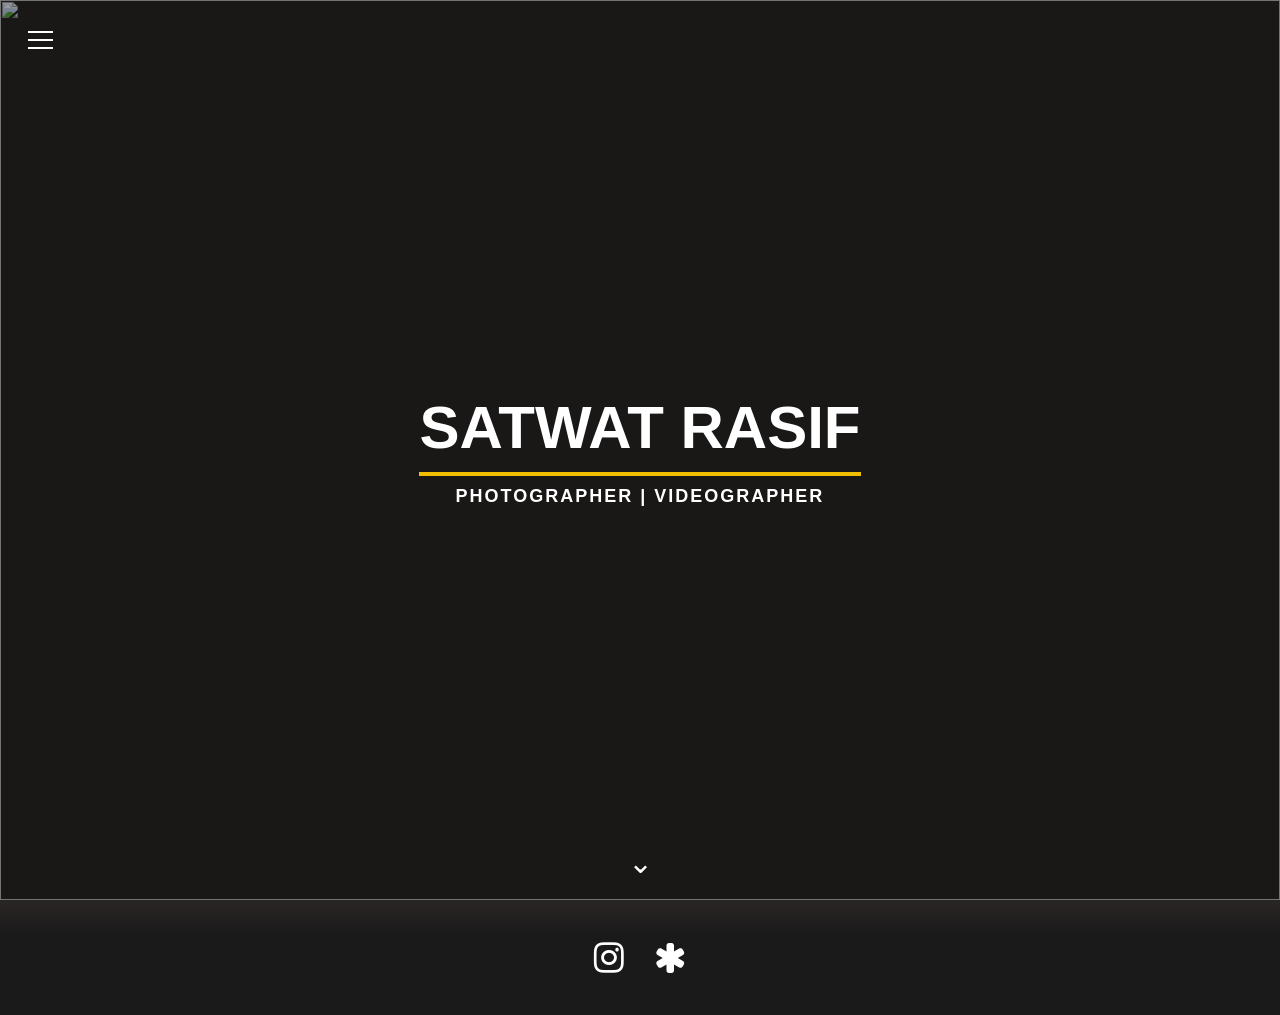
==== index.html @ 09fc19b4 "Add files via upload" ====
<html>
<head>
    <title>yngskrphotos</title>
    <link rel="stylesheet" href="style.css">
    <link rel="stylesheet" href="https://cdnjs.cloudflare.com/ajax/libs/font-awesome/4.7.0/css/font-awesome.min.css">
</head>
<body>
    <button class="menu-btn" onclick="toggleMenu()">
        <span></span>
        <span></span>
        <span></span>
    </button>
    <nav id="sidebar">
        <ul>
            <li class="logo"><img src="PT/logo.PNG" alt=""></li>
            <li><a href="index.html"><i class="fa fa-home"></i> &nbsp; Home</a></li>
            <li><a href="about.html"><i class="fa fa-users"></i> &nbsp; About Me</a></li>
            <li><a href="portfolio.html"><i class="fa fa-picture-o"></i> &nbsp; Portfolio</a></li>
            <li><a href="contact.html"><i class="fa fa-phone"></i> &nbsp; Contact Me</a></li>
        </ul>
    </nav>
    <div class="wrapper">
        <div class="hero">
            <img src="PT/main_banner.jpeg" alt="" class="hero-bg">
            <div class="hero-overlay"></div>
            <div class="hero-content">
                <div class="hero-left">
                    <h1>SATWAT RASIF</h1>
                    <hr class="gold-line">
                    <p>PHOTOGRAPHER | VIDEOGRAPHER</p>
                </div>
            </div>
            <div class="scroll-down">&#8964;</div>
        </div>
        <div class="socials">
            <a href="https://www.instagram.com/yngskrphotos" target="_blank"><i class="fa fa-instagram"></i></a>
            <a href="https://www.linktr.ee/skrphotography2010" target="_blank"><i class="fa fa-asterisk"></i></a>
        </div>
    </div>

    <script>
        function toggleMenu() {
            const nav = document.querySelector('nav ul');
            const btn = document.querySelector('.menu-btn');
            const wrapper = document.querySelector('.wrapper');
            nav.classList.toggle('open');
            btn.classList.toggle('active');
            wrapper.classList.toggle('open');
        }
    </script>
</body>
</html>
---- style.css ----
body {
    margin: 0;
    padding: 0;
    font-family: 'Franklin Gothic Medium', 'Arial Narrow', Arial, sans-serif;
    background: #2b2626;
}

nav ul {
    margin: 0;
    padding: 0;
    height: 100%;
    width: 260px;
    position: fixed;
    top: 0;
    left: -260px;
    background-color: #e3e9f7;
    transition: left 300ms ease-in-out;
    z-index: 998;
}

nav ul.open {
    left: 0;
}

nav ul li {
    list-style: none;
}

nav ul li a {
    display: block;
    font-family: 'Franklin Gothic Medium', 'Arial Narrow', Arial, sans-serif;
    text-decoration: none;
    text-transform: uppercase;
    font-size: 20px;
    color: #000;
    position: relative;
    padding: 25px 0 25px 25px;
}

nav ul li a:before {
    content: '';
    position: absolute;
    top: 0;
    right: 0;
    width: 0;
    height: 100%;
    background-color: #2b2626;
    border-radius: 40px 0 0 40px;
    z-index: -1;
    transition: all 300ms ease-in-out;
}

nav ul li a:hover {
    color: #e3e9f7;
}

nav ul li a:hover:before {
    width: 95%;
}

.logo img {
    width: 75px;
    height: 75px;
    object-fit: contain;
    margin: 25px;
}

.menu-btn {
    position: fixed;
    top: 20px;
    left: 20px;
    z-index: 999;
    background: none;
    border: none;
    cursor: pointer;
    width: 40px;
    height: 40px;
    display: flex;
    flex-direction: column;
    align-items: center;
    justify-content: center;
    gap: 6px;
    transition: left 300ms ease-in-out;
}

.menu-btn.active {
    left: 270px;
}

.menu-btn span {
    display: block;
    width: 25px;
    height: 2px;
    background-color: #ffffff;
    transition: all 300ms ease-in-out;
    transform-origin: center;
}

.menu-btn.active span:nth-child(1) {
    transform: translateY(8px) rotate(45deg);
}

.menu-btn.active span:nth-child(2) {
    opacity: 0;
    transform: scaleX(0);
}

.menu-btn.active span:nth-child(3) {
    transform: translateY(-8px) rotate(-45deg);
}

.wrapper {
    margin-left: 0;
    transition: margin-left 300ms ease-in-out;
}

.wrapper.open {
    margin-left: 260px;
}

.hero {
    position: relative;
    width: 100%;
    height: 100vh;
    overflow: hidden;
}

.hero-bg {
    width: 100%;
    height: 100%;
    object-fit: cover;
    object-position: center;
}

.hero-overlay {
    position: absolute;
    top: 0;
    left: 0;
    width: 100%;
    height: 100%;
    background: rgba(0, 0, 0, 0.4);
}

.hero-content {
    position: absolute;
    top: 50%;
    left: 50%;
    transform: translate(-50%, -50%);
    width: 80%;
    display: flex;
    flex-direction: column;
    align-items: center;
    text-align: center;
}

.hero-left {
    display: flex;
    flex-direction: column;
    align-items: center;
}

.hero-left h1 {
    color: #ffffff;
    font-size: 60px;
    font-weight: 900;
    margin: 0;
    text-transform: uppercase;
}

.gold-line {
    border: none;
    border-top: 4px solid #f0c000;
    margin: 10px 0;
    width: 100%;
}

.hero-left p {
    color: #ffffff;
    font-size: 18px;
    font-weight: bold;
    letter-spacing: 2px;
    margin: 0;
}

.scroll-down {
    position: absolute;
    bottom: 20px;
    left: 50%;
    transform: translateX(-50%);
    color: #ffffff;
    font-size: 30px;
    animation: bounce 1.5s infinite;
}

@keyframes bounce {
    0%, 100% { transform: translateX(-50%) translateY(0); }
    50% { transform: translateX(-50%) translateY(10px); }
}

.socials {
    background: #1a1a1a;
    display: flex;
    justify-content: center;
    align-items: center;
    gap: 30px;
    padding: 40px;
    -webkit-mask-image: linear-gradient(to bottom, transparent 0%, black 30%);
    mask-image: linear-gradient(to bottom, transparent 0%, black 30%);
}

.socials a {
    color: #ffffff;
    font-size: 35px;
    transition: color 300ms ease-in-out;
}

.socials a:hover {
    color: #f0c000;
}

.reveal {
    opacity: 0;
    transform: translateY(40px);
    transition: opacity 600ms ease-out, transform 600ms ease-out;
}

.reveal.visible {
    opacity: 1;
    transform: translateY(0);
}

.about-hero {
    position: relative;
    width: 100%;
    height: 100vh;
    overflow: hidden;
    transition: height 300ms ease-in-out;
}

.about-hero.shrink {
    height: 50vh;
}

.about-hero-content {
    position: absolute;
    bottom: 40px;
    left: 50%;
    transform: translateX(-50%);
    text-align: center;
    width: 60%;
    transition: all 300ms ease-in-out;
}

.about-hero.shrink .about-hero-content {
    bottom: 30px;
}

.about-hero-content h1 {
    color: #ffffff;
    font-size: 80px;
    font-weight: 900;
    margin: 0;
    text-transform: uppercase;
    transition: font-size 300ms ease-in-out;
}

.about-hero.shrink .about-hero-content h1 {
    font-size: 50px;
}

.hero-subtitle {
    color: #cccccc;
    font-size: 18px;
    letter-spacing: 4px;
    margin: 10px 0 0 0;
    text-transform: uppercase;
    transition: all 300ms ease-in-out;
}

.about-hero.shrink .hero-subtitle {
    font-size: 13px;
    letter-spacing: 2px;
    opacity: 0.7;
}

.about-section {
    display: flex;
    justify-content: center;
    align-items: flex-start;
    gap: 40px;
    padding: 80px 60px;
    background: #1e1e1e;
}

.about-left {
    display: flex;
    flex-direction: column;
    gap: 15px;
    flex: 1;
}

.about-img {
    width: 100%;
    height: 250px;
    object-fit: cover;
    object-position: center;
    border-radius: 12px;
    filter: grayscale(20%);
    transition: filter 300ms ease-in-out, transform 300ms ease-in-out;
}

.about-img:hover {
    filter: grayscale(0%);
    transform: scale(1.02);
}

.about-middle {
    flex: 1.5;
}

.about-middle h2 {
    color: #ffffff;
    font-size: 36px;
    font-weight: 900;
    text-transform: uppercase;
    margin: 0 0 15px 0;
}

.about-middle p {
    color: #cccccc;
    font-size: 15px;
    line-height: 1.8;
    margin-bottom: 15px;
}

.about-right {
    display: grid;
    grid-template-columns: 1fr 1fr;
    gap: 10px;
    flex: 1;
}

.about-img-grid {
    width: 100%;
    height: 220px;
    object-fit: cover;
    object-position: center;
    border-radius: 12px;
    filter: grayscale(20%);
    transition: filter 300ms ease-in-out, transform 300ms ease-in-out;
}

.about-img-grid:hover {
    filter: grayscale(0%);
    transform: scale(1.03);
}

.stats-strip {
    display: flex;
    justify-content: center;
    align-items: center;
    background: #f0c000;
    padding: 40px;
}

.stat {
    flex: 1;
    text-align: center;
    border-right: 2px solid rgba(0,0,0,0.2);
    padding: 0 40px;
}

.stat:last-child {
    border-right: none;
}

.stat h3 {
    color: #000000;
    font-size: 48px;
    font-weight: 900;
    margin: 0;
}

.stat p {
    color: #000000;
    font-size: 13px;
    font-weight: bold;
    letter-spacing: 2px;
    margin: 5px 0 0 0;
}

@media (max-width: 1024px) and (min-width: 769px) {
    .hero-left h1 {
        font-size: 45px;
    }

    .hero-left p {
        font-size: 15px;
        letter-spacing: 1px;
    }

    nav ul {
        width: 220px;
        left: -220px;
    }

    nav ul.open {
        left: 0;
    }

    .menu-btn.active {
        left: 230px;
    }

    .wrapper.open {
        margin-left: 220px;
    }

    nav ul li a {
        font-size: 17px;
        padding: 20px 0 20px 20px;
    }

    .logo img {
        width: 65px;
        height: 65px;
        margin: 20px;
    }

    .socials {
        padding: 30px;
        gap: 25px;
    }

    .socials a {
        font-size: 30px;
    }

    .about-section {
        flex-direction: column;
        padding: 50px 40px;
    }

    .about-right {
        width: 100%;
    }

    .about-hero-content h1 {
        font-size: 60px;
    }

    .about-hero.shrink .about-hero-content h1 {
        font-size: 40px;
    }

    .stats-strip {
        flex-direction: column;
        gap: 30px;
    }

    .stat {
        border-right: none;
        border-bottom: 2px solid rgba(0,0,0,0.2);
        padding: 20px 0;
        width: 100%;
    }

    .stat:last-child {
        border-bottom: none;
    }
}

@media (max-width: 768px) {
    .hero-left h1 {
        font-size: 32px;
    }

    .hero-left p {
        font-size: 13px;
        letter-spacing: 1px;
    }

    .gold-line {
        border-top: 3px solid #f0c000;
    }

    nav ul {
        width: 200px;
        left: -200px;
    }

    nav ul.open {
        left: 0;
    }

    .menu-btn.active {
        left: 210px;
    }

    .wrapper.open {
        margin-left: 200px;
    }

    nav ul li a {
        font-size: 15px;
        padding: 18px 0 18px 18px;
    }

    .logo img {
        width: 55px;
        height: 55px;
        margin: 15px;
    }

    .socials {
        padding: 25px;
        gap: 20px;
    }

    .socials a {
        font-size: 25px;
    }

    .about-section {
        flex-direction: column;
        padding: 40px 20px;
    }

    .about-hero-content h1 {
        font-size: 40px;
    }

    .about-hero.shrink .about-hero-content h1 {
        font-size: 28px;
    }

    .hero-subtitle {
        font-size: 13px;
    }

    .about-middle h2 {
        font-size: 26px;
    }

    .about-middle p {
        font-size: 14px;
    }

    .about-right {
        width: 100%;
    }

    .stats-strip {
        flex-direction: column;
        gap: 30px;
        padding: 30px 20px;
    }

    .stat {
        border-right: none;
        border-bottom: 2px solid rgba(0,0,0,0.2);
        padding: 20px 0;
        width: 100%;
    }

    .stat:last-child {
        border-bottom: none;
    }

    .stat h3 {
        font-size: 36px;
    }
}

.about-left.reveal {
    transition-delay: 0ms;
}

.about-middle.reveal {
    transition-delay: 150ms;
}

.about-right.reveal {
    transition-delay: 300ms;
}

.about-left .about-img:nth-child(1) {
    object-position: center 30%;
}

.about-left .about-img:nth-child(2) {
    object-position: center;
}

.portfolio-hero {
    position: relative;
    width: 100%;
    height: 50vh;
    overflow: hidden;
}

.portfolio-hero .hero-bg {
    object-position: center 35%;
}

.portfolio-hero-content {
    position: absolute;
    bottom: 40px;
    left: 50%;
    transform: translateX(-50%);
    text-align: center;
    width: 60%;
}

.portfolio-hero-content h1 {
    color: #ffffff;
    font-size: 70px;
    font-weight: 900;
    margin: 0;
    text-transform: uppercase;
}

.portfolio-section {
    padding: 60px;
    background: #1e1e1e;
    border-bottom: 1px solid #2b2b2b;
}

.section-title {
    color: #ffffff;
    font-size: 20px;
    text-transform: uppercase;
    letter-spacing: 2px;
    margin: 0 0 25px 0;
    text-align: center;
}

.carousel-wrapper {
    position: relative;
    display: flex;
    align-items: center;
    gap: 15px;
}

.carousel {
    display: flex;
    gap: 20px;
    overflow-x: scroll;
    scroll-behavior: smooth;
    scrollbar-width: none;
    flex: 1;
    -webkit-mask-image: linear-gradient(to right, transparent 0%, black 10%, black 90%, transparent 100%);
    mask-image: linear-gradient(to right, transparent 0%, black 10%, black 90%, transparent 100%);
}

.carousel::-webkit-scrollbar {
    display: none;
}

.carousel-img {
    height: 320px;
    width: auto;
    object-fit: cover;
    border-radius: 12px;
    flex-shrink: 0;
    transition: transform 300ms ease-in-out;
}

.carousel-img:hover {
    transform: scale(1.03);
}

.carousel-btn {
    background: rgba(255,255,255,0.1);
    border: 2px solid rgba(255,255,255,0.3);
    color: #ffffff;
    width: 45px;
    height: 45px;
    border-radius: 50%;
    cursor: pointer;
    font-size: 16px;
    display: flex;
    align-items: center;
    justify-content: center;
    transition: all 300ms ease-in-out;
    flex-shrink: 0;
    z-index: 2;
}

.carousel-btn:hover {
    background: #f0c000;
    border-color: #f0c000;
    color: #000000;
}

@media (max-width: 768px) {
    .portfolio-section {
        padding: 40px 20px;
    }

    .portfolio-hero-content h1 {
        font-size: 40px;
    }

    .carousel-img {
        height: 220px;
    }
}

@media (max-width: 1024px) and (min-width: 769px) {
    .portfolio-section {
        padding: 50px 40px;
    }

    .portfolio-hero-content h1 {
        font-size: 55px;
    }

    .carousel-img {
        height: 270px;
    }
}

.lightbox {
    position: fixed;
    top: 0;
    left: 0;
    width: 100%;
    height: 100%;
    background: rgba(0, 0, 0, 0.9);
    display: flex;
    align-items: center;
    justify-content: center;
    z-index: 9999;
    opacity: 0;
    pointer-events: none;
    transition: opacity 300ms ease-in-out;
}

.lightbox.active {
    opacity: 1;
    pointer-events: all;
}

.lightbox img {
    max-width: 90%;
    max-height: 90vh;
    border-radius: 12px;
    object-fit: contain;
    transform: scale(0.9);
    transition: transform 300ms ease-in-out;
}

.lightbox.active img {
    transform: scale(1);
}

.lightbox-close {
    position: absolute;
    top: 20px;
    right: 30px;
    color: #ffffff;
    font-size: 40px;
    cursor: pointer;
    background: none;
    border: none;
    transition: color 300ms ease-in-out;
    line-height: 1;
}

.lightbox-close:hover {
    color: #f0c000;
}

.carousel-img {
    cursor: pointer;
}

.contact-hero {
    min-height: 40vh;
    display: flex;
    align-items: center;
    justify-content: center;
    background: #1a1a1a;
    text-align: center;
    padding: 80px 40px;
    position: relative;
    overflow: hidden;
}

.contact-hero::before {
    content: '';
    position: absolute;
    width: 600px;
    height: 600px;
    background: radial-gradient(circle, rgba(240,192,0,0.08) 0%, transparent 70%);
    top: 50%;
    left: 50%;
    transform: translate(-50%, -50%);
}

.contact-hero-content h1 {
    color: #ffffff;
    font-size: 70px;
    font-weight: 900;
    text-transform: uppercase;
    margin: 0 0 15px 0;
    line-height: 1;
}

.contact-hero-content h1 span {
    color: #f0c000;
}

.contact-hero-content p {
    color: #aaaaaa;
    font-size: 18px;
    letter-spacing: 2px;
    margin: 0;
}

.contact-body {
    display: flex;
    gap: 60px;
    padding: 80px 80px;
    background: #1e1e1e;
    align-items: flex-start;
}

.contact-left {
    flex: 1;
    display: flex;
    flex-direction: column;
    gap: 35px;
}

.contact-info-block {
    display: flex;
    align-items: center;
    gap: 20px;
}

.contact-info-block i {
    font-size: 24px;
    color: #f0c000;
    width: 50px;
    height: 50px;
    border: 2px solid #f0c000;
    border-radius: 50%;
    display: flex;
    align-items: center;
    justify-content: center;
    flex-shrink: 0;
}

.contact-info-block h4 {
    color: #f0c000;
    font-size: 12px;
    letter-spacing: 3px;
    margin: 0 0 5px 0;
}

.contact-info-block p {
    color: #cccccc;
    font-size: 15px;
    margin: 0;
}

.contact-socials {
    display: flex;
    gap: 15px;
    margin-top: 10px;
}

.contact-socials a {
    color: #ffffff;
    font-size: 22px;
    width: 45px;
    height: 45px;
    border: 2px solid rgba(255,255,255,0.2);
    border-radius: 50%;
    display: flex;
    align-items: center;
    justify-content: center;
    transition: all 300ms ease-in-out;
}

.contact-socials a:hover {
    border-color: #f0c000;
    color: #f0c000;
}

.contact-right {
    flex: 1.5;
}

.contact-form {
    display: flex;
    flex-direction: column;
    gap: 25px;
}

.form-row {
    display: flex;
    gap: 20px;
}

.form-group {
    position: relative;
    flex: 1;
}

.form-group input,
.form-group textarea {
    width: 100%;
    background: rgba(255,255,255,0.05);
    border: 1px solid rgba(255,255,255,0.1);
    border-radius: 8px;
    padding: 18px 15px 8px 15px;
    color: #ffffff;
    font-family: 'Franklin Gothic Medium', 'Arial Narrow', Arial, sans-serif;
    font-size: 15px;
    outline: none;
    transition: border-color 300ms ease-in-out;
    box-sizing: border-box;
    resize: none;
}

.form-group input:focus,
.form-group textarea:focus {
    border-color: #f0c000;
}

.form-group label {
    position: absolute;
    top: 14px;
    left: 15px;
    color: #888888;
    font-size: 14px;
    transition: all 200ms ease-in-out;
    pointer-events: none;
    letter-spacing: 1px;
}

.form-group input:focus ~ label,
.form-group input:not(:placeholder-shown) ~ label,
.form-group textarea:focus ~ label,
.form-group textarea:not(:placeholder-shown) ~ label {
    top: 5px;
    font-size: 10px;
    color: #f0c000;
    letter-spacing: 2px;
}

.submit-btn {
    background: #f0c000;
    color: #000000;
    border: none;
    padding: 18px 40px;
    font-family: 'Franklin Gothic Medium', 'Arial Narrow', Arial, sans-serif;
    font-size: 14px;
    font-weight: bold;
    letter-spacing: 3px;
    border-radius: 8px;
    cursor: pointer;
    transition: all 300ms ease-in-out;
    align-self: flex-start;
    display: flex;
    align-items: center;
    gap: 10px;
}

.submit-btn:hover {
    background: #ffffff;
    transform: translateY(-2px);
}

.form-success {
    color: #4caf50;
    font-size: 15px;
    letter-spacing: 1px;
    opacity: 0;
    transition: opacity 300ms ease-in-out;
}

.form-success.visible {
    opacity: 1;
}

@media (max-width: 768px) {
    .contact-hero-content h1 {
        font-size: 36px;
    }

    .contact-body {
        flex-direction: column;
        padding: 40px 20px;
        gap: 40px;
    }

    .form-row {
        flex-direction: column;
    }

    .submit-btn {
        width: 100%;
        justify-content: center;
    }
}

@media (max-width: 1024px) and (min-width: 769px) {
    .contact-hero-content h1 {
        font-size: 50px;
    }

    .contact-body {
        padding: 60px 40px;
        gap: 40px;
    }
}

.contact-banner {
    position: relative;
    width: 100%;
    height: 50vh;
    overflow: hidden;
    transition: height 300ms ease-in-out;
}

.contact-banner.shrink {
    height: 30vh;
}

.contact-banner-content {
    position: absolute;
    bottom: 40px;
    left: 50%;
    transform: translateX(-50%);
    text-align: center;
    width: 60%;
    transition: all 300ms ease-in-out;
}

.contact-banner-content h1 {
    color: #ffffff;
    font-size: 70px;
    font-weight: 900;
    margin: 0;
    text-transform: uppercase;
    transition: font-size 300ms ease-in-out;
}

.contact-banner.shrink .contact-banner-content h1 {
    font-size: 45px;
}

@media (max-width: 768px) {
    .contact-banner-content h1 {
        font-size: 40px;
    }

    .contact-banner.shrink .contact-banner-content h1 {
        font-size: 28px;
    }
}

@media (max-width: 1024px) and (min-width: 769px) {
    .contact-banner-content h1 {
        font-size: 55px;
    }

    .contact-banner.shrink .contact-banner-content h1 {
        font-size: 38px;
    }
}
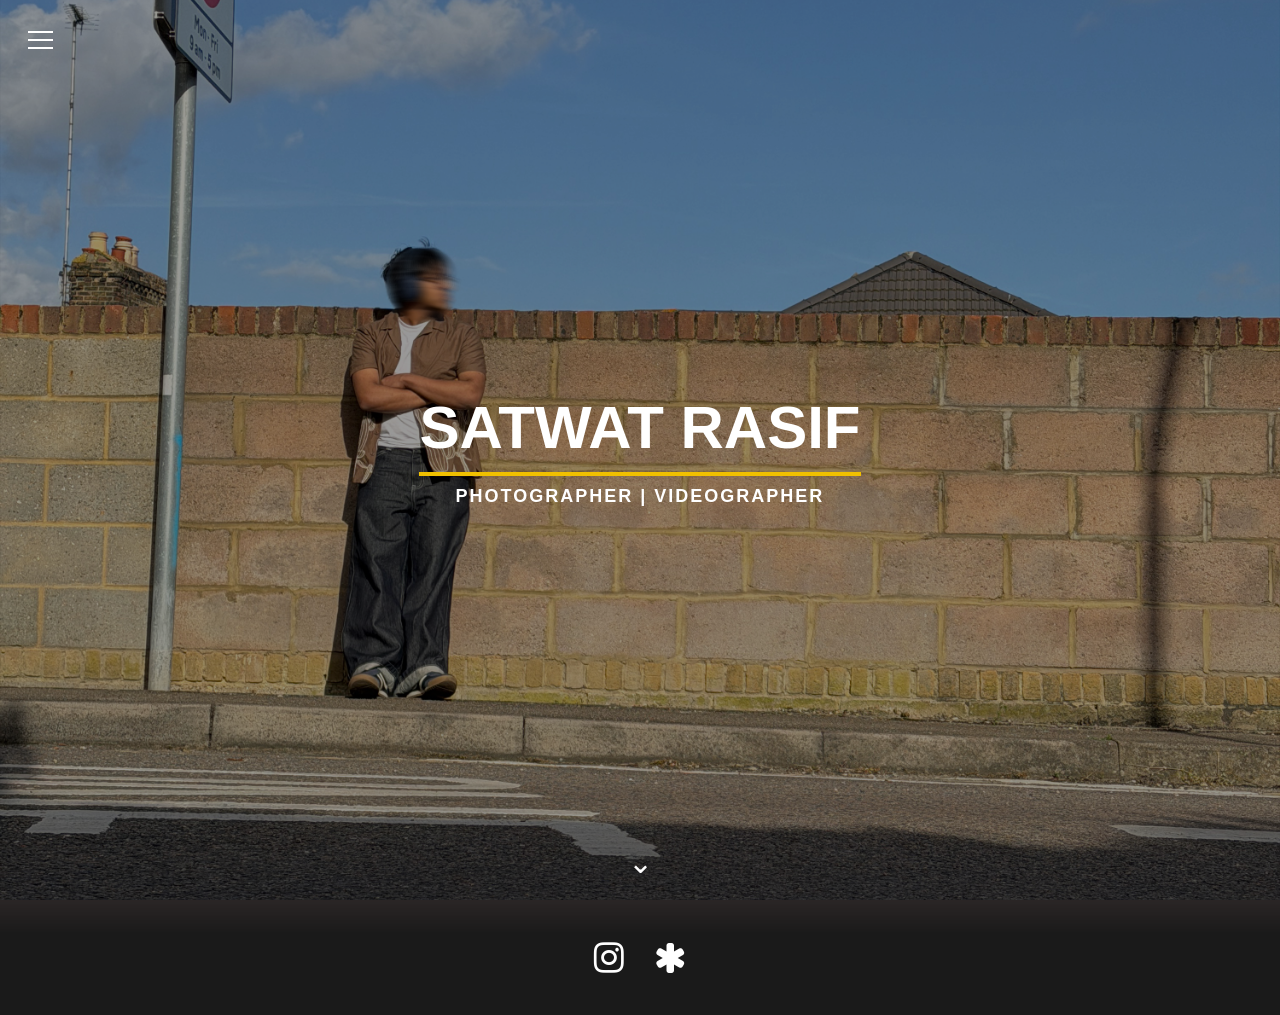
==== commit 90fc7541: "Add files via upload" ====
--- a/index.html
+++ b/index.html
@@ -12,7 +12,7 @@
     </button>
     <nav id="sidebar">
         <ul>
-            <li class="logo"><img src="PT/logo.PNG" alt=""></li>
+            <li class="logo"><img src="logo.PNG" alt=""></li>
             <li><a href="index.html"><i class="fa fa-home"></i> &nbsp; Home</a></li>
             <li><a href="about.html"><i class="fa fa-users"></i> &nbsp; About Me</a></li>
             <li><a href="portfolio.html"><i class="fa fa-picture-o"></i> &nbsp; Portfolio</a></li>
@@ -21,7 +21,7 @@
     </nav>
     <div class="wrapper">
         <div class="hero">
-            <img src="PT/main_banner.jpeg" alt="" class="hero-bg">
+            <img src="main_banner.jpeg" alt="" class="hero-bg">
             <div class="hero-overlay"></div>
             <div class="hero-content">
                 <div class="hero-left">
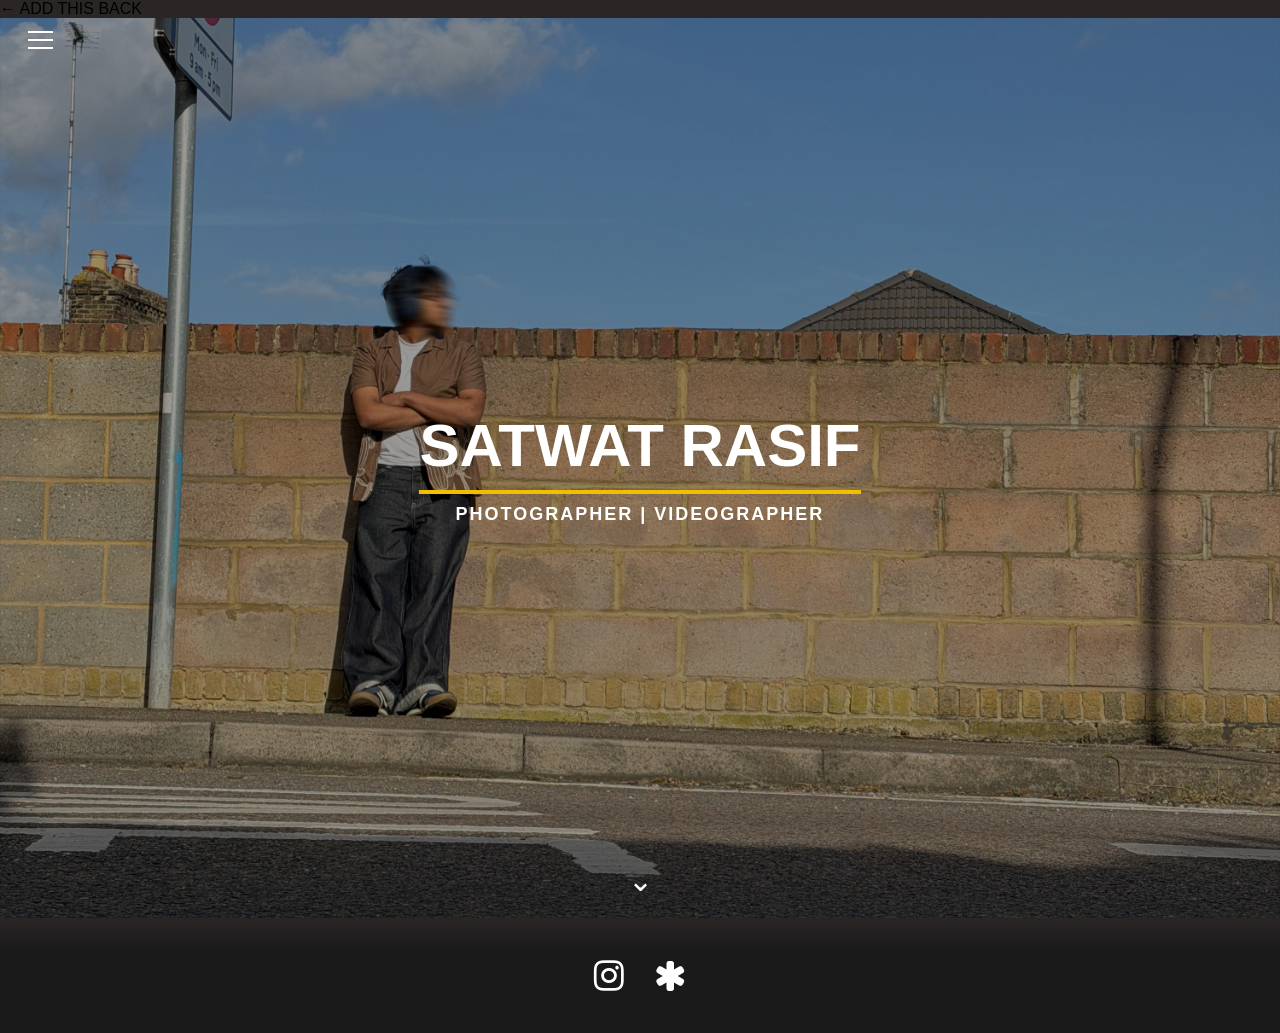
==== commit 51383acc: "Update index.html" ====
--- a/index.html
+++ b/index.html
@@ -1,8 +1,12 @@
 <html>
 <head>
-    <title>yngskrphotos</title>
+    <title>About Me - yngskrphotos</title>
+    <meta name="viewport" content="width=device-width, initial-scale=1.0">
     <link rel="stylesheet" href="style.css">
-    <link rel="stylesheet" href="https://cdnjs.cloudflare.com/ajax/libs/font-awesome/4.7.0/css/font-awesome.min.css">
+    <link rel="stylesheet" href="https://cdnjs.cloudflare.com/ajax/libs/font-awesome/4.7.0/css/font-awesome.min.css">  ← ADD THIS BACK
+    <link rel="preconnect" href="https://fonts.googleapis.com">
+    <link rel="preconnect" href="https://fonts.gstatic.com" crossorigin>
+    <link href="https://fonts.googleapis.com/css2?family=Bebas+Neue&family=Jost:wght@300;400;600&display=swap" rel="stylesheet">
 </head>
 <body>
     <button class="menu-btn" onclick="toggleMenu()">
@@ -49,4 +53,4 @@
         }
     </script>
 </body>
-</html>+</html>
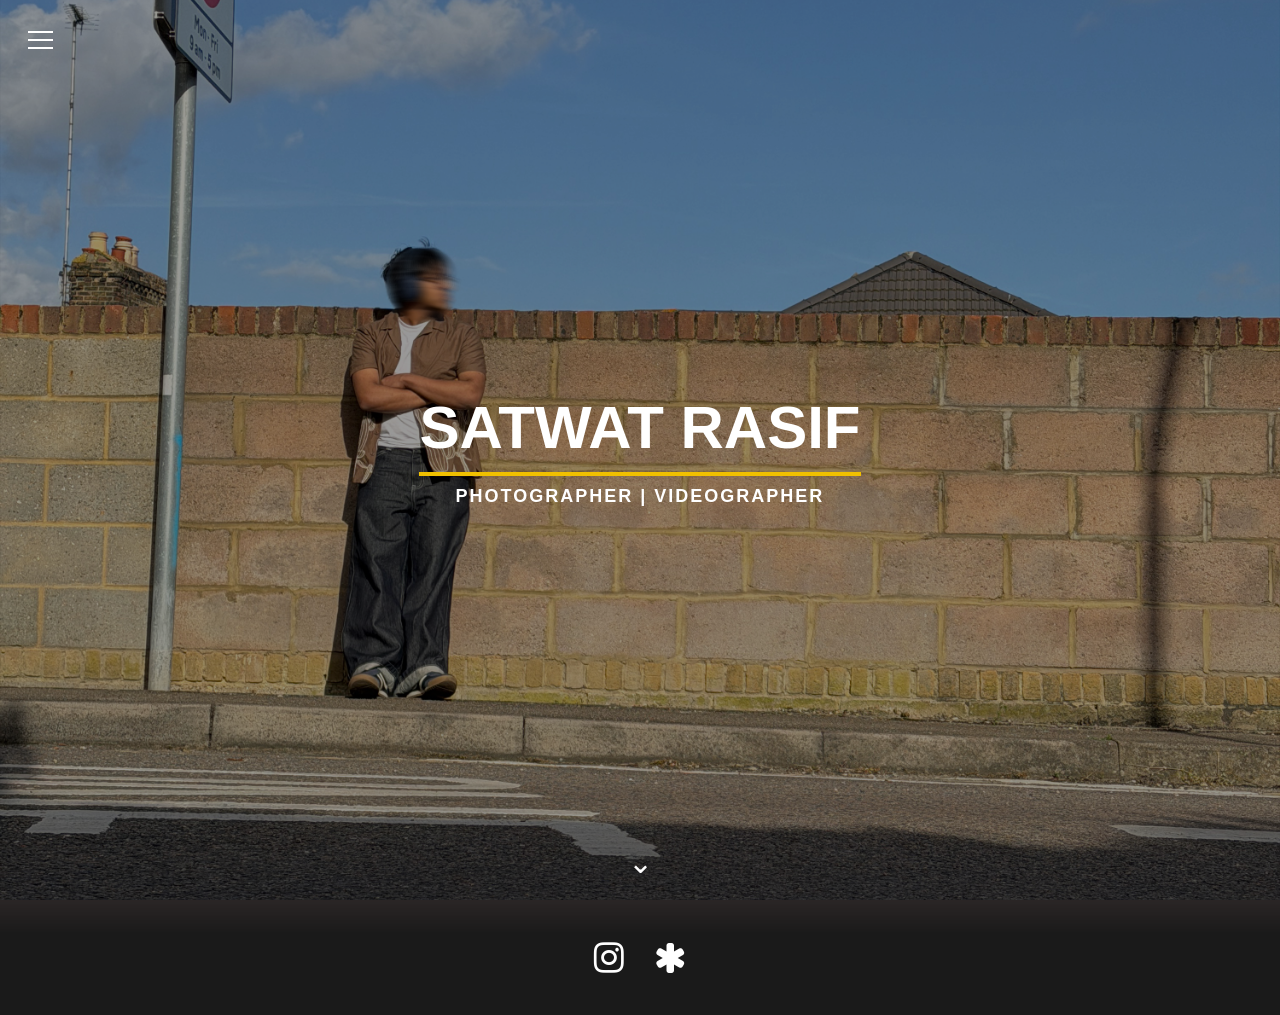
==== commit c0abe705: "Update index.html - removed wording" ====
--- a/index.html
+++ b/index.html
@@ -1,9 +1,9 @@
 <html>
 <head>
-    <title>About Me - yngskrphotos</title>
+    <title>Home - yngskrphotos</title>
     <meta name="viewport" content="width=device-width, initial-scale=1.0">
     <link rel="stylesheet" href="style.css">
-    <link rel="stylesheet" href="https://cdnjs.cloudflare.com/ajax/libs/font-awesome/4.7.0/css/font-awesome.min.css">  ← ADD THIS BACK
+    <link rel="stylesheet" href="https://cdnjs.cloudflare.com/ajax/libs/font-awesome/4.7.0/css/font-awesome.min.css">
     <link rel="preconnect" href="https://fonts.googleapis.com">
     <link rel="preconnect" href="https://fonts.gstatic.com" crossorigin>
     <link href="https://fonts.googleapis.com/css2?family=Bebas+Neue&family=Jost:wght@300;400;600&display=swap" rel="stylesheet">
--- a/style.css
+++ b/style.css
@@ -1072,4 +1072,103 @@
     .contact-banner.shrink .contact-banner-content h1 {
         font-size: 38px;
     }
-}+}
+
+* {
+    -webkit-tap-highlight-color: transparent;
+}
+
+@media (max-width: 768px) {
+    .hero-left h1 {
+        font-size: 28px;
+        letter-spacing: 1px;
+    }
+
+    .hero-left p {
+        font-size: 12px;
+        letter-spacing: 2px;
+    }
+
+    .scroll-down {
+        font-size: 24px;
+    }
+
+    .about-section {
+        padding: 30px 15px;
+        gap: 25px;
+    }
+
+    .about-img {
+        height: 200px;
+    }
+
+    .about-img-grid {
+        height: 160px;
+    }
+
+    .about-middle h2 {
+        font-size: 22px;
+    }
+
+    .about-middle p {
+        font-size: 13px;
+        line-height: 1.7;
+    }
+
+    .portfolio-section {
+        padding: 30px 10px;
+    }
+
+    .carousel-img {
+        height: 180px;
+    }
+
+    .section-title {
+        font-size: 14px;
+        letter-spacing: 1px;
+    }
+
+    .contact-hero {
+        padding: 50px 20px;
+        min-height: 25vh;
+    }
+
+    .contact-hero-content h1 {
+        font-size: 28px;
+    }
+
+    .contact-body {
+        padding: 30px 15px;
+        gap: 30px;
+    }
+
+    .contact-info-block i {
+        width: 40px;
+        height: 40px;
+        font-size: 18px;
+    }
+
+    .form-group input,
+    .form-group textarea {
+        font-size: 16px;
+    }
+
+    .socials {
+        padding: 30px 20px;
+    }
+
+    .stats-strip {
+        padding: 20px 15px;
+    }
+}
+
+@supports (padding: max(0px)) {
+    .wrapper {
+        padding-bottom: env(safe-area-inset-bottom);
+    }
+
+    .menu-btn {
+        top: max(20px, env(safe-area-inset-top));
+        left: max(20px, env(safe-area-inset-left));
+    }
+}
